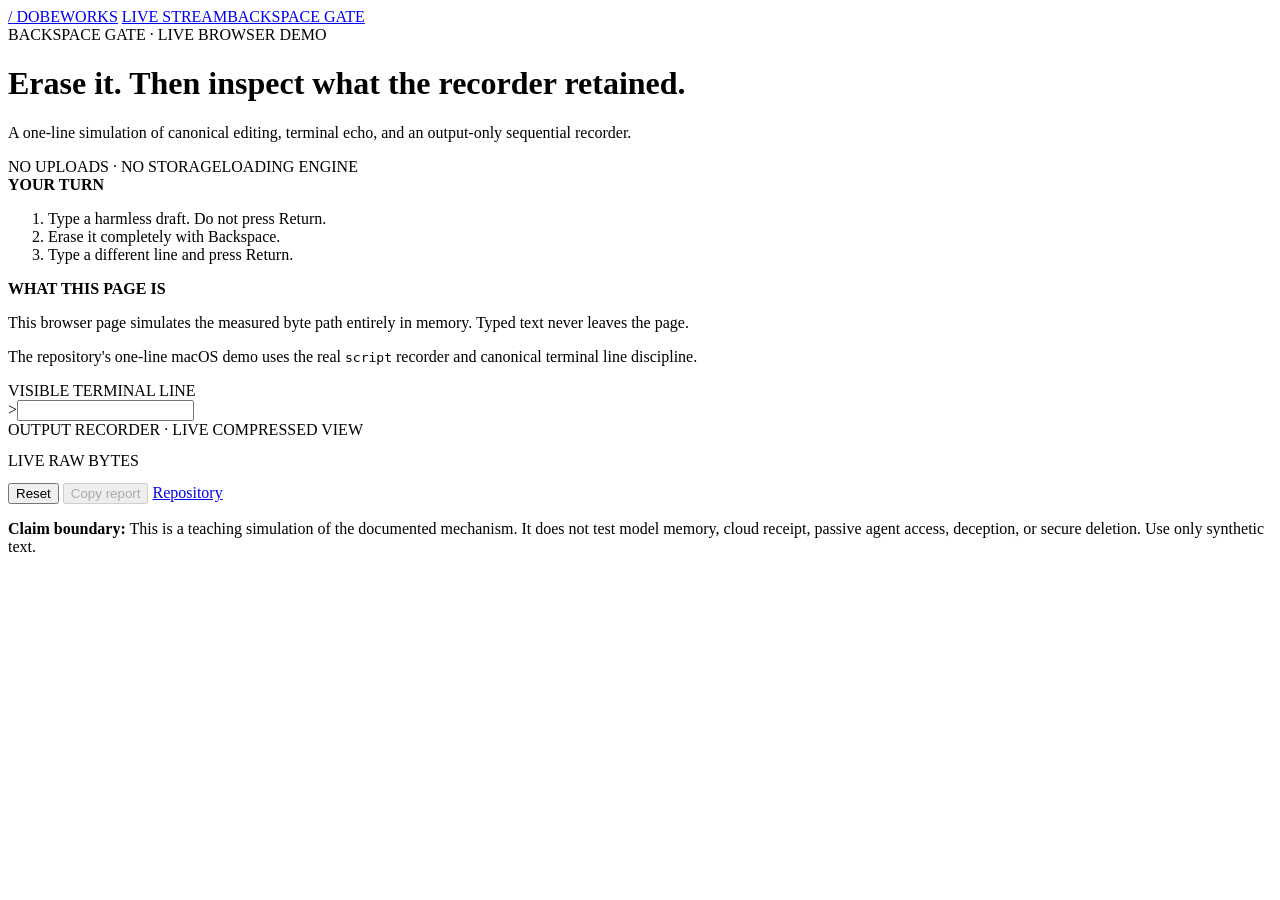
==== backspace_assets/index.html @ 04459f53 "Add playable Backspace Gate public tab" ====
<!doctype html>
<html lang="en">
<head>
  <meta charset="utf-8">
  <meta name="viewport" content="width=device-width,initial-scale=1">
  <meta name="description" content="A local browser simulation of recorder-retained terminal composition history.">
  <title>Backspace Gate — live terminal demo</title>
  <link rel="stylesheet" href="/backspace-assets/demo.css">
</head>
<body>
  <main class="shell">
    <nav class="site-tabs" aria-label="DobeWorks public pages">
      <a class="site-brand" href="/window"><span>/</span> DOBEWORKS</a>
      <span class="tab-links"><a href="/window">LIVE STREAM</a><a href="/backspace" aria-current="page">BACKSPACE GATE</a></span>
    </nav>
    <header class="top">
      <div>
        <div class="eyebrow">BACKSPACE GATE · LIVE BROWSER DEMO</div>
        <h1>Erase it. Then inspect what the recorder retained.</h1>
        <p>A one-line simulation of canonical editing, terminal echo, and an output-only sequential recorder.</p>
      </div>
      <div class="badges"><span class="badge">NO UPLOADS · NO STORAGE</span><span class="badge engine" id="engine-badge">LOADING ENGINE</span></div>
    </header>

    <section class="instructions">
      <div class="card">
        <strong>YOUR TURN</strong>
        <ol>
          <li>Type a harmless draft. Do not press Return.</li>
          <li>Erase it completely with Backspace.</li>
          <li>Type a different line and press Return.</li>
        </ol>
      </div>
      <div class="card">
        <strong>WHAT THIS PAGE IS</strong>
        <p>This browser page simulates the measured byte path entirely in memory. Typed text never leaves the page.</p>
        <p>The repository's one-line macOS demo uses the real <code>script</code> recorder and canonical terminal line discipline.</p>
      </div>
    </section>

    <section class="terminal" aria-label="Interactive terminal simulation">
      <div class="label">VISIBLE TERMINAL LINE</div>
      <div class="prompt-row"><span class="prompt">&gt;</span><input id="terminal-input" aria-label="Terminal input" autocomplete="off" autocapitalize="off" spellcheck="false"></div>
      <div class="status" id="status" aria-live="polite"></div>
      <div class="recorder">
        <div class="label">OUTPUT RECORDER · LIVE COMPRESSED VIEW</div>
        <pre id="recorder-output"></pre>
        <div class="label raw-label">LIVE RAW BYTES</div>
        <pre id="live-hex-output" class="live-hex"></pre>
      </div>
    </section>

    <div class="controls">
      <button id="reset" type="button">Reset</button>
      <button id="copy-report" type="button" disabled>Copy report</button>
      <a class="button" href="https://github.com/tmccoy678/Backspace-Text-Retention">Repository</a>
    </div>

    <section id="result" class="result-grid" hidden>
      <section>
        <h2>CHILD PROCESS RECEIVED ONLY</h2>
        <pre id="child-output" class="child"></pre>
      </section>
      <section>
        <h2>VISUAL-ERASE RUNS</h2>
        <pre id="erase-runs" class="runs"></pre>
      </section>
      <section class="wide">
        <h2>RAW BYTE TRANSCRIPT</h2>
        <pre id="hex-output"></pre>
      </section>
    </section>

    <p class="fine"><strong>Claim boundary:</strong> This is a teaching simulation of the documented mechanism. It does not test model memory, cloud receipt, passive agent access, deception, or secure deletion. Use only synthetic text.</p>
  </main>
  <script type="module" src="/backspace-assets/demo.js?v=2"></script>
</body>
</html>
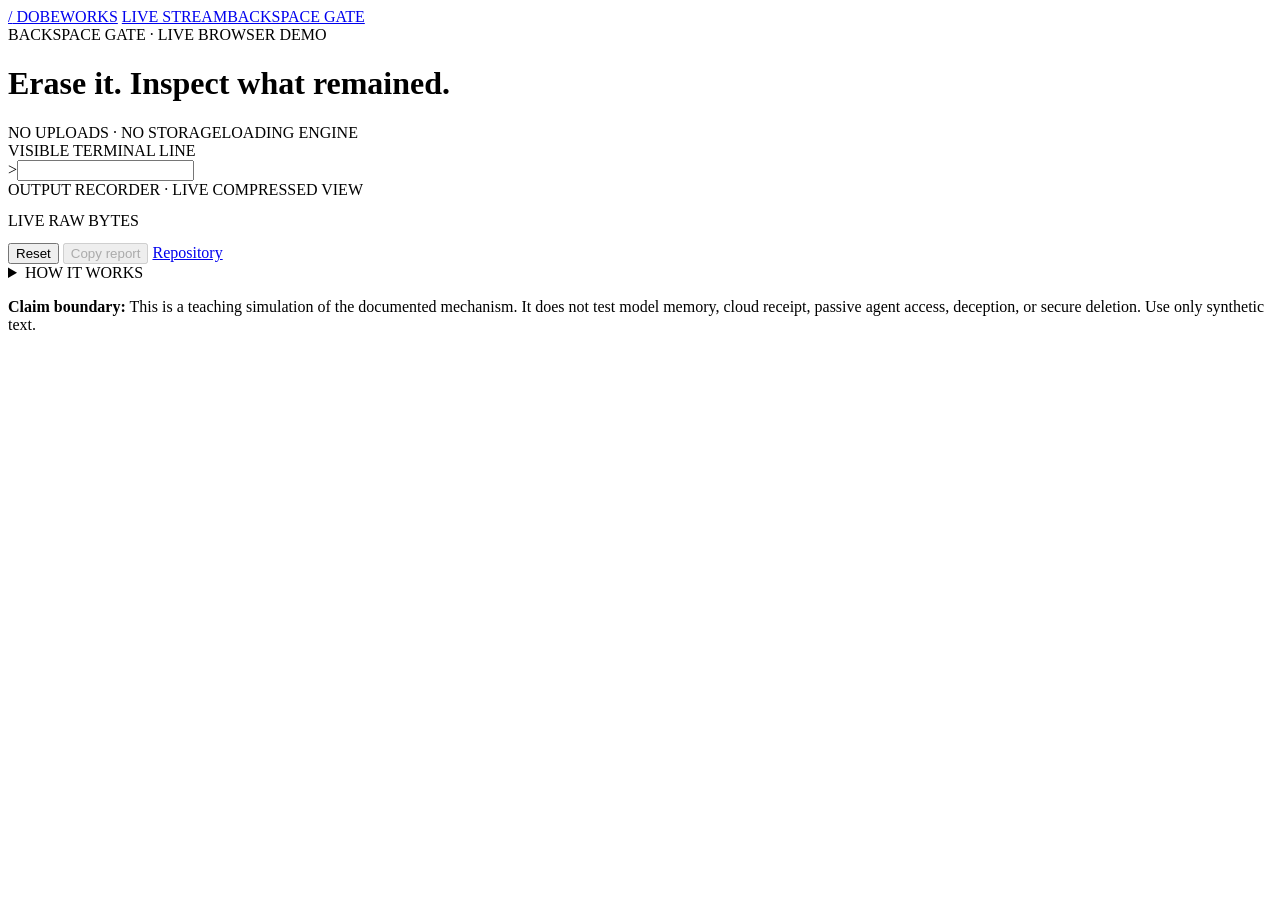
==== commit 4e6c551d: "Put the Backspace terminal first" ====
--- a/backspace_assets/index.html
+++ b/backspace_assets/index.html
@@ -16,27 +16,10 @@
     <header class="top">
       <div>
         <div class="eyebrow">BACKSPACE GATE · LIVE BROWSER DEMO</div>
-        <h1>Erase it. Then inspect what the recorder retained.</h1>
-        <p>A one-line simulation of canonical editing, terminal echo, and an output-only sequential recorder.</p>
+        <h1>Erase it. Inspect what remained.</h1>
       </div>
       <div class="badges"><span class="badge">NO UPLOADS · NO STORAGE</span><span class="badge engine" id="engine-badge">LOADING ENGINE</span></div>
     </header>
-
-    <section class="instructions">
-      <div class="card">
-        <strong>YOUR TURN</strong>
-        <ol>
-          <li>Type a harmless draft. Do not press Return.</li>
-          <li>Erase it completely with Backspace.</li>
-          <li>Type a different line and press Return.</li>
-        </ol>
-      </div>
-      <div class="card">
-        <strong>WHAT THIS PAGE IS</strong>
-        <p>This browser page simulates the measured byte path entirely in memory. Typed text never leaves the page.</p>
-        <p>The repository's one-line macOS demo uses the real <code>script</code> recorder and canonical terminal line discipline.</p>
-      </div>
-    </section>
 
     <section class="terminal" aria-label="Interactive terminal simulation">
       <div class="label">VISIBLE TERMINAL LINE</div>
@@ -55,6 +38,25 @@
       <button id="copy-report" type="button" disabled>Copy report</button>
       <a class="button" href="https://github.com/tmccoy678/Backspace-Text-Retention">Repository</a>
     </div>
+
+    <details class="demo-info">
+      <summary>HOW IT WORKS</summary>
+      <div class="info-grid">
+        <div>
+          <strong>TRY IT</strong>
+          <ol>
+            <li>Type a harmless draft. Do not press Return.</li>
+            <li>Erase it with Delete on a Mac or Backspace elsewhere.</li>
+            <li>Type a different line and press Return.</li>
+          </ol>
+        </div>
+        <div>
+          <strong>ABOUT THIS DEMO</strong>
+          <p>This page simulates the measured byte path entirely in browser memory. Typed text never leaves the page.</p>
+          <p>The repository's one-line macOS demo uses the real <code>script</code> recorder and canonical terminal line discipline.</p>
+        </div>
+      </div>
+    </details>
 
     <section id="result" class="result-grid" hidden>
       <section>
